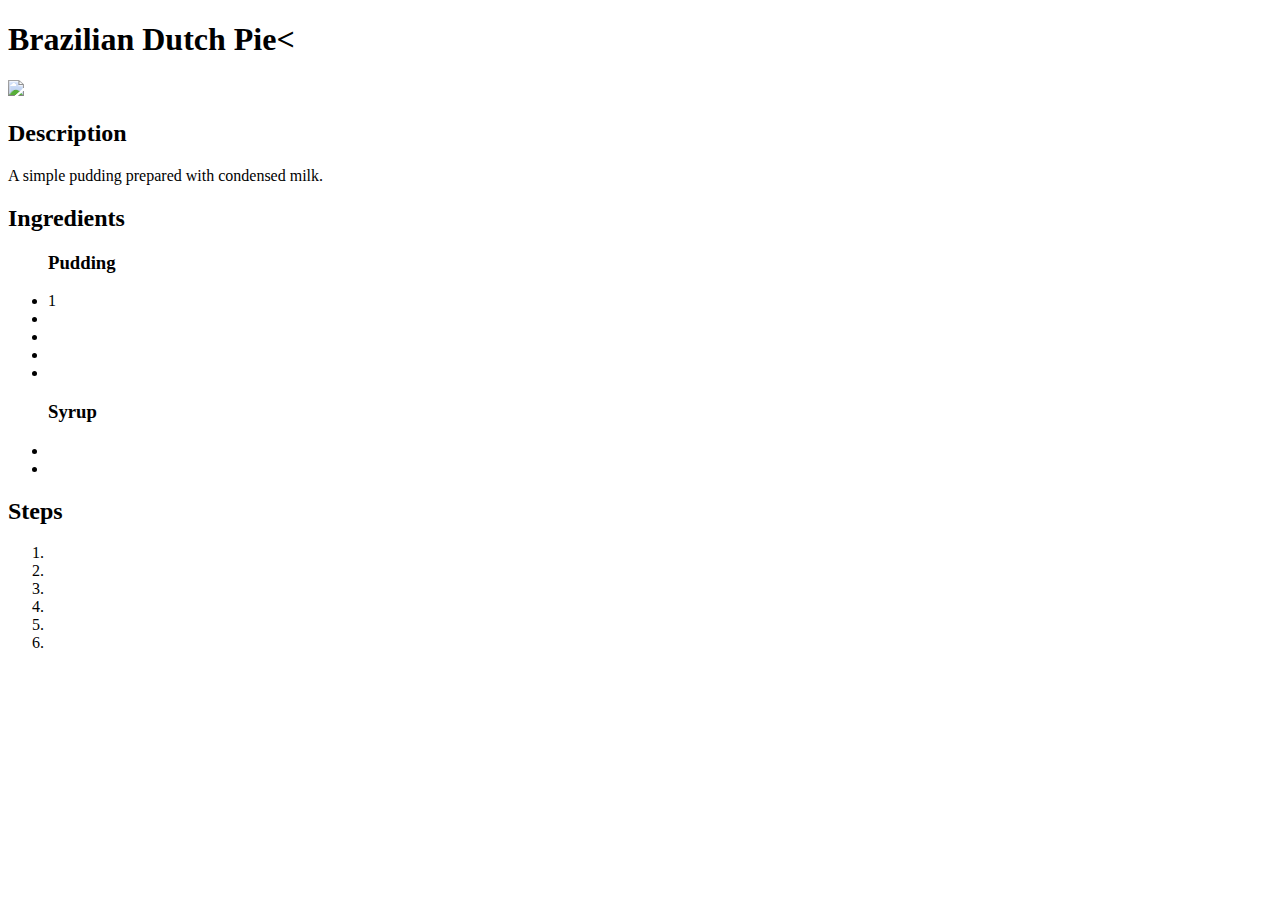
==== recipes/Brazilian-Dutch-Pie.html @ 5c7cce27 "Add link to other recipes" ====
<!DOCTYPE html>
<html lang="en">

<head>
    <meta charset="UTF-8">
    <meta http-equiv="X-UA-Compatible" content="IE=edge">
    <meta name="viewport" content="width=device-width, initial-scale=1.0">
    <title>Brazilian Dutch Pie</title>
</head>

<body>
    <h1>Brazilian Dutch Pie<</h1>
    <img
        src="https://s2.glbimg.com/115DQucrWsNOUxf_ncmMUisprZI=/0x0:1080x819/984x0/smart/filters:strip_icc()/i.s3.glbimg.com/v1/AUTH_e84042ef78cb4708aeebdf1c68c6cbd6/internal_photos/bs/2020/w/a/cB6VP5QoOByFKEuCleIQ/jonreceitas-109758346-416338779271002-5424220606850697813-n.jpg">
    <h2>Description</h2>
    <p>A simple pudding prepared with condensed milk.</p>
    <h2>Ingredients</h2>
    <ul>
        <h3>Pudding</h3>
        <li>1 </li>
        <li></li>
        <li></li>
        <li></li>
        <li></li>

        <h3>Syrup</h3>
        <Li></Li>
        <li></li>
    </ul>

    <h2>Steps</h2>
    <ol>
        <li></li>
        <li></li>
        <li></li>
        <li></li>
        <li></li>
        <li></li>
    </ol>

    </body>

</html>
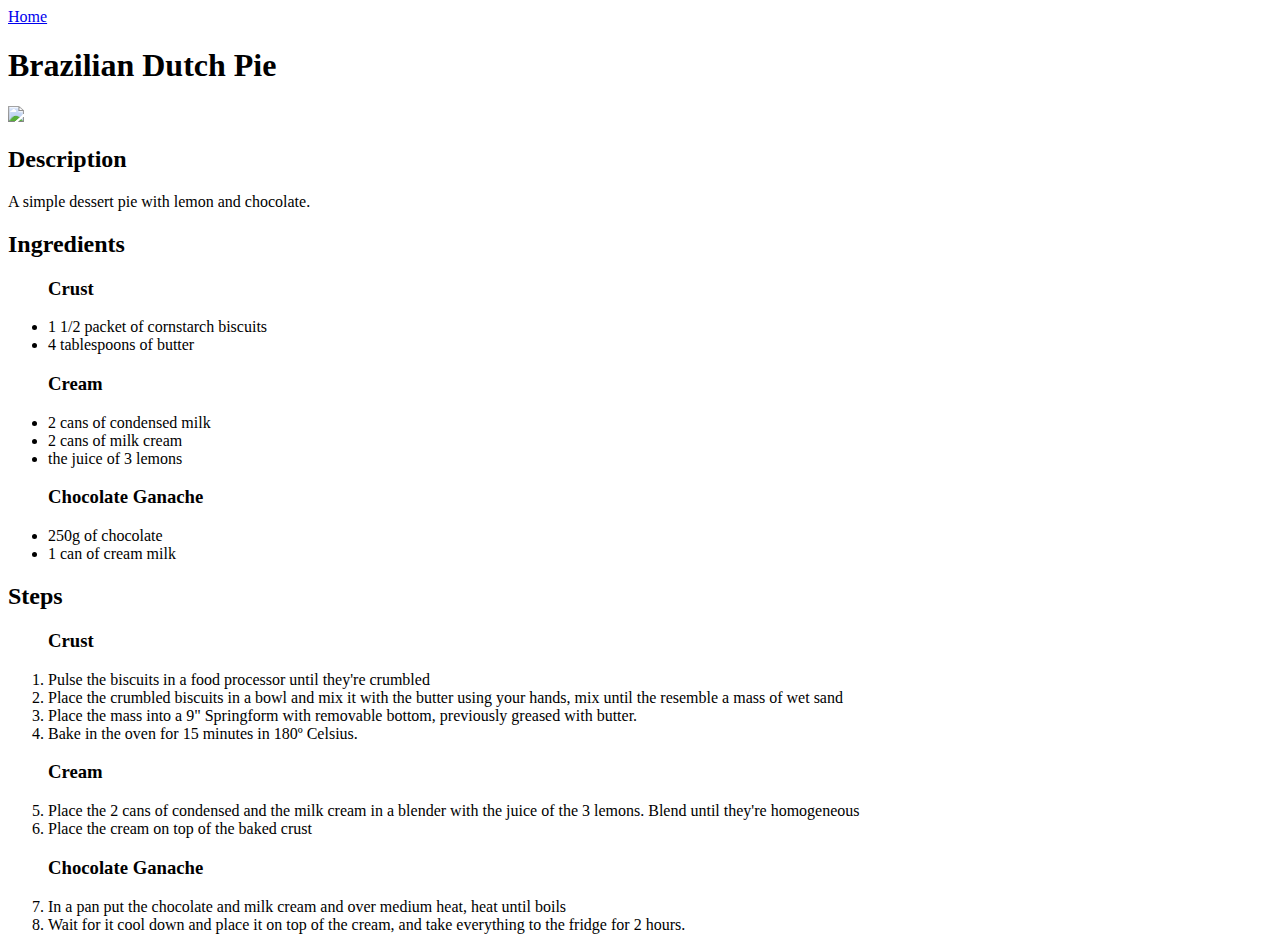
==== commit d41c2ac9: "complete brazilian pie page" ====
--- a/recipes/Brazilian-Dutch-Pie.html
+++ b/recipes/Brazilian-Dutch-Pie.html
@@ -9,33 +9,43 @@
 </head>
 
 <body>
-    <h1>Brazilian Dutch Pie<</h1>
+    <a href="../index.html">Home</a>
+    <h1>Brazilian Dutch Pie</h1>
     <img
-        src="https://s2.glbimg.com/115DQucrWsNOUxf_ncmMUisprZI=/0x0:1080x819/984x0/smart/filters:strip_icc()/i.s3.glbimg.com/v1/AUTH_e84042ef78cb4708aeebdf1c68c6cbd6/internal_photos/bs/2020/w/a/cB6VP5QoOByFKEuCleIQ/jonreceitas-109758346-416338779271002-5424220606850697813-n.jpg">
+        src="https://s2.glbimg.com/vUzoYf59KnH_1kxnBWJIQwehvgg=/0x0:1280x800/984x0/smart/filters:strip_icc()/i.s3.glbimg.com/v1/AUTH_1f540e0b94d8437dbbc39d567a1dee68/internal_photos/bs/2022/7/3/LR8h61TIiUiS4D6xZFoQ/torta-holandensa-como-fazer.jpg">
     <h2>Description</h2>
-    <p>A simple pudding prepared with condensed milk.</p>
+    <p>A simple dessert pie with lemon and chocolate.</p>
     <h2>Ingredients</h2>
     <ul>
-        <h3>Pudding</h3>
-        <li>1 </li>
-        <li></li>
-        <li></li>
-        <li></li>
-        <li></li>
+        <h3>Crust</h3>
+        <li>1 1/2 packet of cornstarch biscuits</li>
+        <li>4 tablespoons of butter</li>
 
-        <h3>Syrup</h3>
-        <Li></Li>
-        <li></li>
+        <h3>Cream</h3>
+        <li>2 cans of condensed milk</li>
+        <li>2 cans of milk cream</li>
+        <li>the juice of 3 lemons</li>
+
+        <h3>Chocolate Ganache</h3>
+        <Li>250g of chocolate</Li>
+        <li>1 can of cream milk</li>
     </ul>
 
     <h2>Steps</h2>
     <ol>
-        <li></li>
-        <li></li>
-        <li></li>
-        <li></li>
-        <li></li>
-        <li></li>
+        <h3>Crust</h3>
+        <li>Pulse the biscuits in a food processor until they're crumbled</li>
+        <li>Place the crumbled biscuits in a bowl and mix it with the butter using your hands, mix until the resemble a mass of wet sand</li>
+        <li>Place the mass into a 9" Springform with removable bottom, previously greased with butter.</li>
+        <li>Bake in the oven for 15 minutes in 180º Celsius.</li>
+
+        <h3>Cream</h3>
+        <li>Place the 2 cans of condensed and the milk cream in a blender with the juice of the 3 lemons. Blend until they're homogeneous</li>
+        <li>Place the cream on top of the baked crust</li>
+
+        <h3>Chocolate Ganache</h3>
+        <li>In a pan put the chocolate and milk cream and over medium heat, heat until boils</li>
+        <li>Wait for it cool down and place it on top of the cream, and take everything to the fridge for 2 hours.</li>
     </ol>
 
     </body>
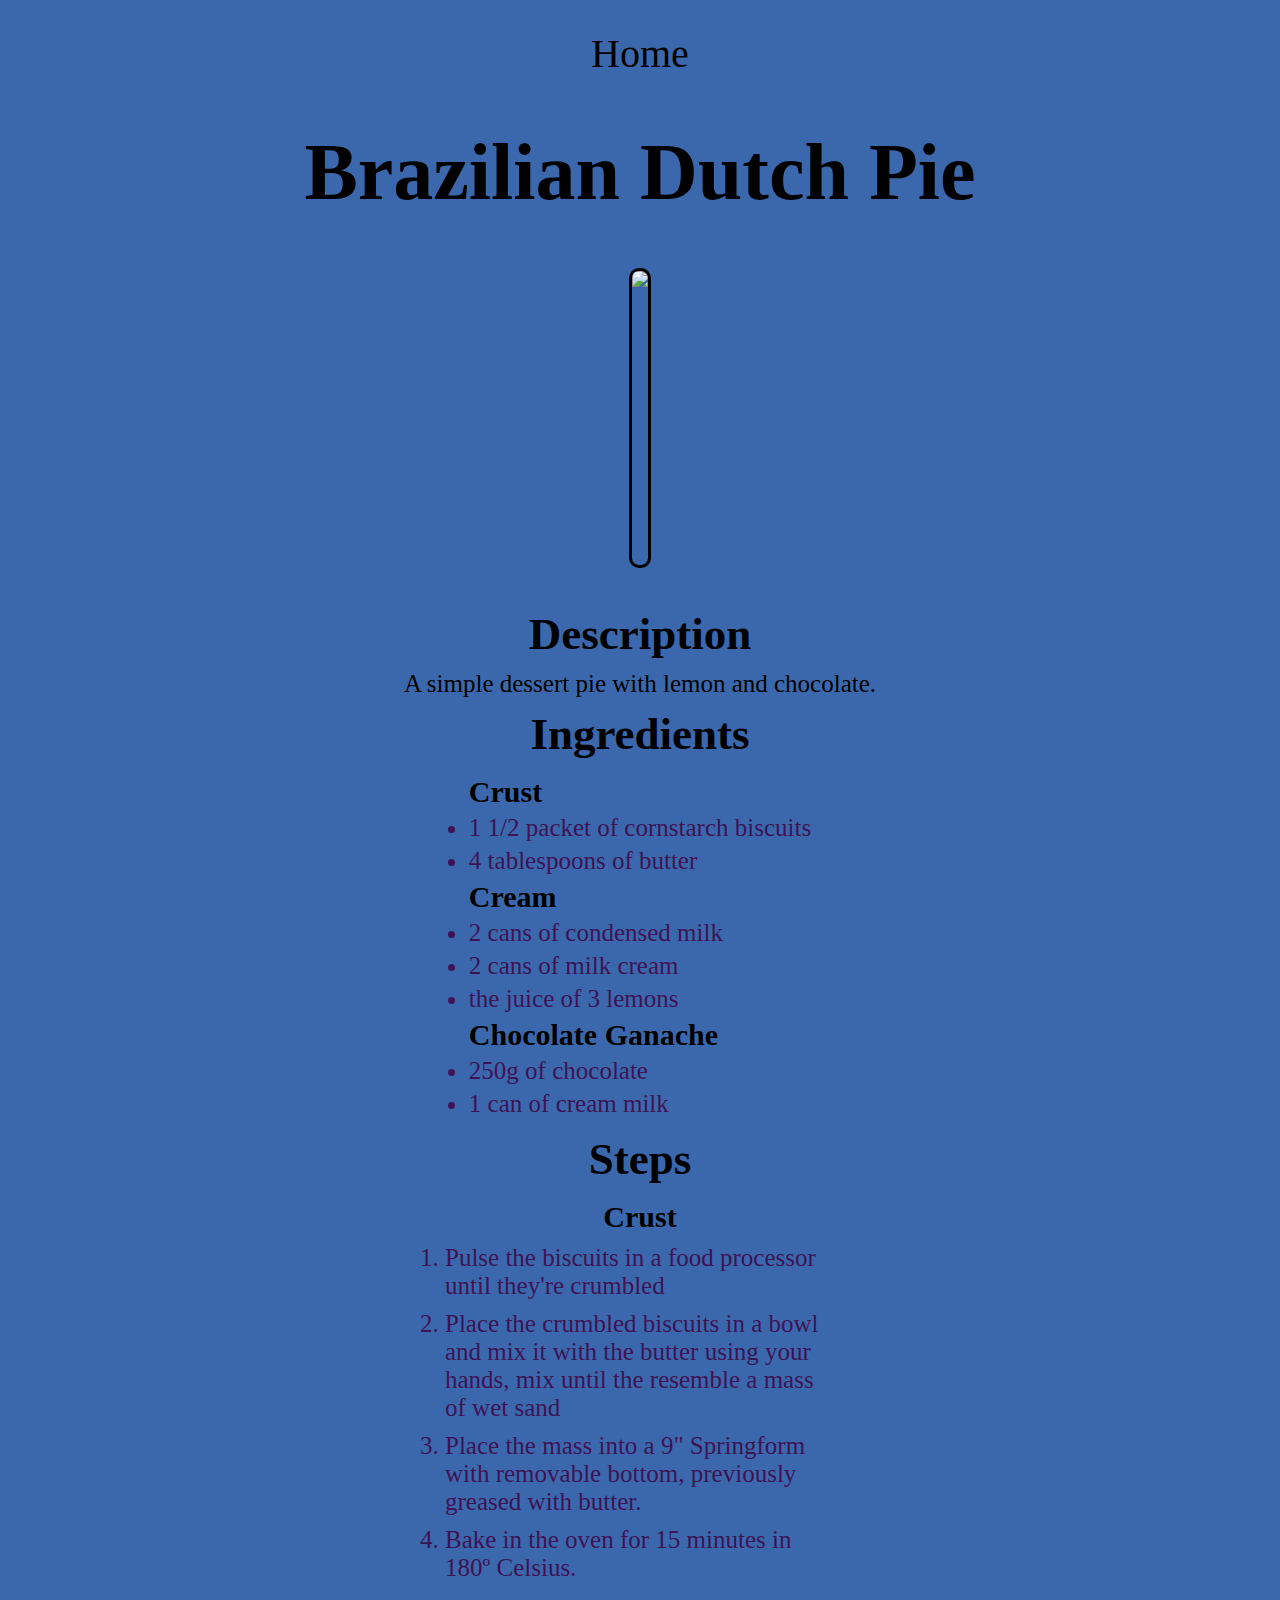
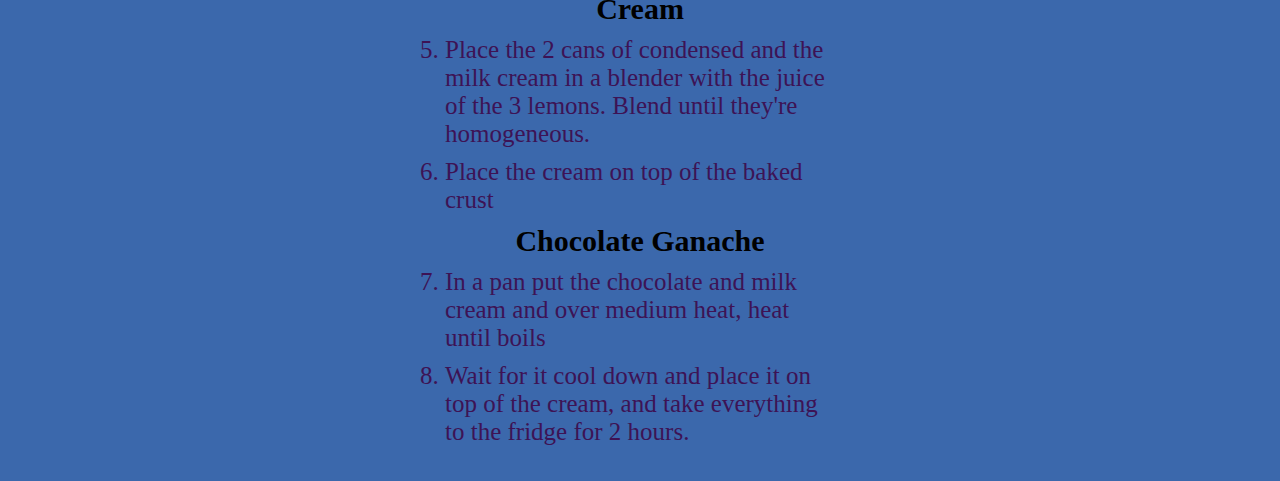
==== commit 40ad45c0: "add style" ====
--- a/recipes/Brazilian-Dutch-Pie.html
+++ b/recipes/Brazilian-Dutch-Pie.html
@@ -5,49 +5,54 @@
     <meta charset="UTF-8">
     <meta http-equiv="X-UA-Compatible" content="IE=edge">
     <meta name="viewport" content="width=device-width, initial-scale=1.0">
+    <link rel="stylesheet" href="../style.css">
     <title>Brazilian Dutch Pie</title>
 </head>
 
 <body>
-    <a href="../index.html">Home</a>
-    <h1>Brazilian Dutch Pie</h1>
-    <img
-        src="https://s2.glbimg.com/vUzoYf59KnH_1kxnBWJIQwehvgg=/0x0:1280x800/984x0/smart/filters:strip_icc()/i.s3.glbimg.com/v1/AUTH_1f540e0b94d8437dbbc39d567a1dee68/internal_photos/bs/2022/7/3/LR8h61TIiUiS4D6xZFoQ/torta-holandensa-como-fazer.jpg">
-    <h2>Description</h2>
-    <p>A simple dessert pie with lemon and chocolate.</p>
-    <h2>Ingredients</h2>
-    <ul>
-        <h3>Crust</h3>
-        <li>1 1/2 packet of cornstarch biscuits</li>
-        <li>4 tablespoons of butter</li>
+    <div class="main">
+        <a href="../index.html">Home</a>
+        <h1 class="title">Brazilian Dutch Pie</h1>
+        <img
+            src="https://s2.glbimg.com/vUzoYf59KnH_1kxnBWJIQwehvgg=/0x0:1280x800/984x0/smart/filters:strip_icc()/i.s3.glbimg.com/v1/AUTH_1f540e0b94d8437dbbc39d567a1dee68/internal_photos/bs/2022/7/3/LR8h61TIiUiS4D6xZFoQ/torta-holandensa-como-fazer.jpg">
+        <h2>Description</h2>
+        <p>A simple dessert pie with lemon and chocolate.</p>
+        <h2>Ingredients</h2>
+        <ul>
+            <h3>Crust</h3>
+            <li>1 1/2 packet of cornstarch biscuits</li>
+            <li>4 tablespoons of butter</li>
 
-        <h3>Cream</h3>
-        <li>2 cans of condensed milk</li>
-        <li>2 cans of milk cream</li>
-        <li>the juice of 3 lemons</li>
+            <h3>Cream</h3>
+            <li>2 cans of condensed milk</li>
+            <li>2 cans of milk cream</li>
+            <li>the juice of 3 lemons</li>
 
-        <h3>Chocolate Ganache</h3>
-        <Li>250g of chocolate</Li>
-        <li>1 can of cream milk</li>
-    </ul>
+            <h3>Chocolate Ganache</h3>
+            <Li>250g of chocolate</Li>
+            <li>1 can of cream milk</li>
+        </ul>
 
-    <h2>Steps</h2>
-    <ol>
-        <h3>Crust</h3>
-        <li>Pulse the biscuits in a food processor until they're crumbled</li>
-        <li>Place the crumbled biscuits in a bowl and mix it with the butter using your hands, mix until the resemble a mass of wet sand</li>
-        <li>Place the mass into a 9" Springform with removable bottom, previously greased with butter.</li>
-        <li>Bake in the oven for 15 minutes in 180º Celsius.</li>
+        <h2>Steps</h2>
+        <ol>
+            <h3>Crust</h3>
+            <li>Pulse the biscuits in a food processor until they're crumbled</li>
+            <li>Place the crumbled biscuits in a bowl and mix it with the butter using your hands, mix until the
+                resemble a mass of wet sand</li>
+            <li>Place the mass into a 9" Springform with removable bottom, previously greased with butter.</li>
+            <li>Bake in the oven for 15 minutes in 180º Celsius.</li>
 
-        <h3>Cream</h3>
-        <li>Place the 2 cans of condensed and the milk cream in a blender with the juice of the 3 lemons. Blend until they're homogeneous</li>
-        <li>Place the cream on top of the baked crust</li>
+            <h3>Cream</h3>
+            <li>Place the 2 cans of condensed and the milk cream in a blender with the juice of the 3 lemons. Blend
+                until they're homogeneous.</li>
+            <li>Place the cream on top of the baked crust</li>
 
-        <h3>Chocolate Ganache</h3>
-        <li>In a pan put the chocolate and milk cream and over medium heat, heat until boils</li>
-        <li>Wait for it cool down and place it on top of the cream, and take everything to the fridge for 2 hours.</li>
-    </ol>
-
-    </body>
+            <h3>Chocolate Ganache</h3>
+            <li>In a pan put the chocolate and milk cream and over medium heat, heat until boils</li>
+            <li>Wait for it cool down and place it on top of the cream, and take everything to the fridge for 2 hours.
+            </li>
+        </ol>
+    </div>
+</body>
 
 </html>--- a/style.css
+++ b/style.css
@@ -0,0 +1,97 @@
+* {
+    margin: 0;
+    padding: 0;
+    box-sizing: border-box;
+}
+
+body {
+    width: 100%;
+    height: 100%;
+    display: flex;
+    align-items: center;
+    flex-direction: column;
+    background-color: rgb(59, 104, 172);
+}
+
+h2 {
+    margin: 10px;
+    font-size: 45px;
+}
+
+h3 {
+    margin: 5px;
+    font-size: 30px;
+}
+
+li {
+    font-size: 25px;
+    color: rgb(61, 19, 85);
+    margin: 5px;
+}
+
+p {
+    font-size: 25px;
+}
+
+a {
+    font-size: 40px;
+    text-decoration: none;
+    color: black;
+}
+
+a:hover {
+    color: rgb(72, 216, 103);
+    transform: scale(1.2, 1.2);
+    transition: all 200ms ease-in-out;
+}
+
+img {
+    max-width: 500px;
+    height: 300px;
+    border-radius: 10px;
+    border: solid;
+    margin-bottom: 30px;
+}
+
+img:hover {
+    transform: scale(1.2, 1.2);
+    transition: all 200ms ease-in-out;
+}
+
+.home {
+    font-size: 30px;
+    text-align: left;
+}
+
+.main {
+    width: 100%;
+    height: 100%;
+    display: flex;
+    align-items: center;
+    flex-direction: column;
+    background-color: rgb(59, 104, 172);
+    padding: 30px;
+}
+
+.home-title {
+    font-size: 100px;
+    margin-top: 150px;
+    margin-bottom: 50px;
+} 
+
+
+.title {
+    margin: 50px;
+    font-size: 80px;
+}
+
+ol {
+    display: flex;
+    justify-content: center;
+    align-items: center;
+    flex-direction: column;
+    width: 400px;
+}
+
+
+
